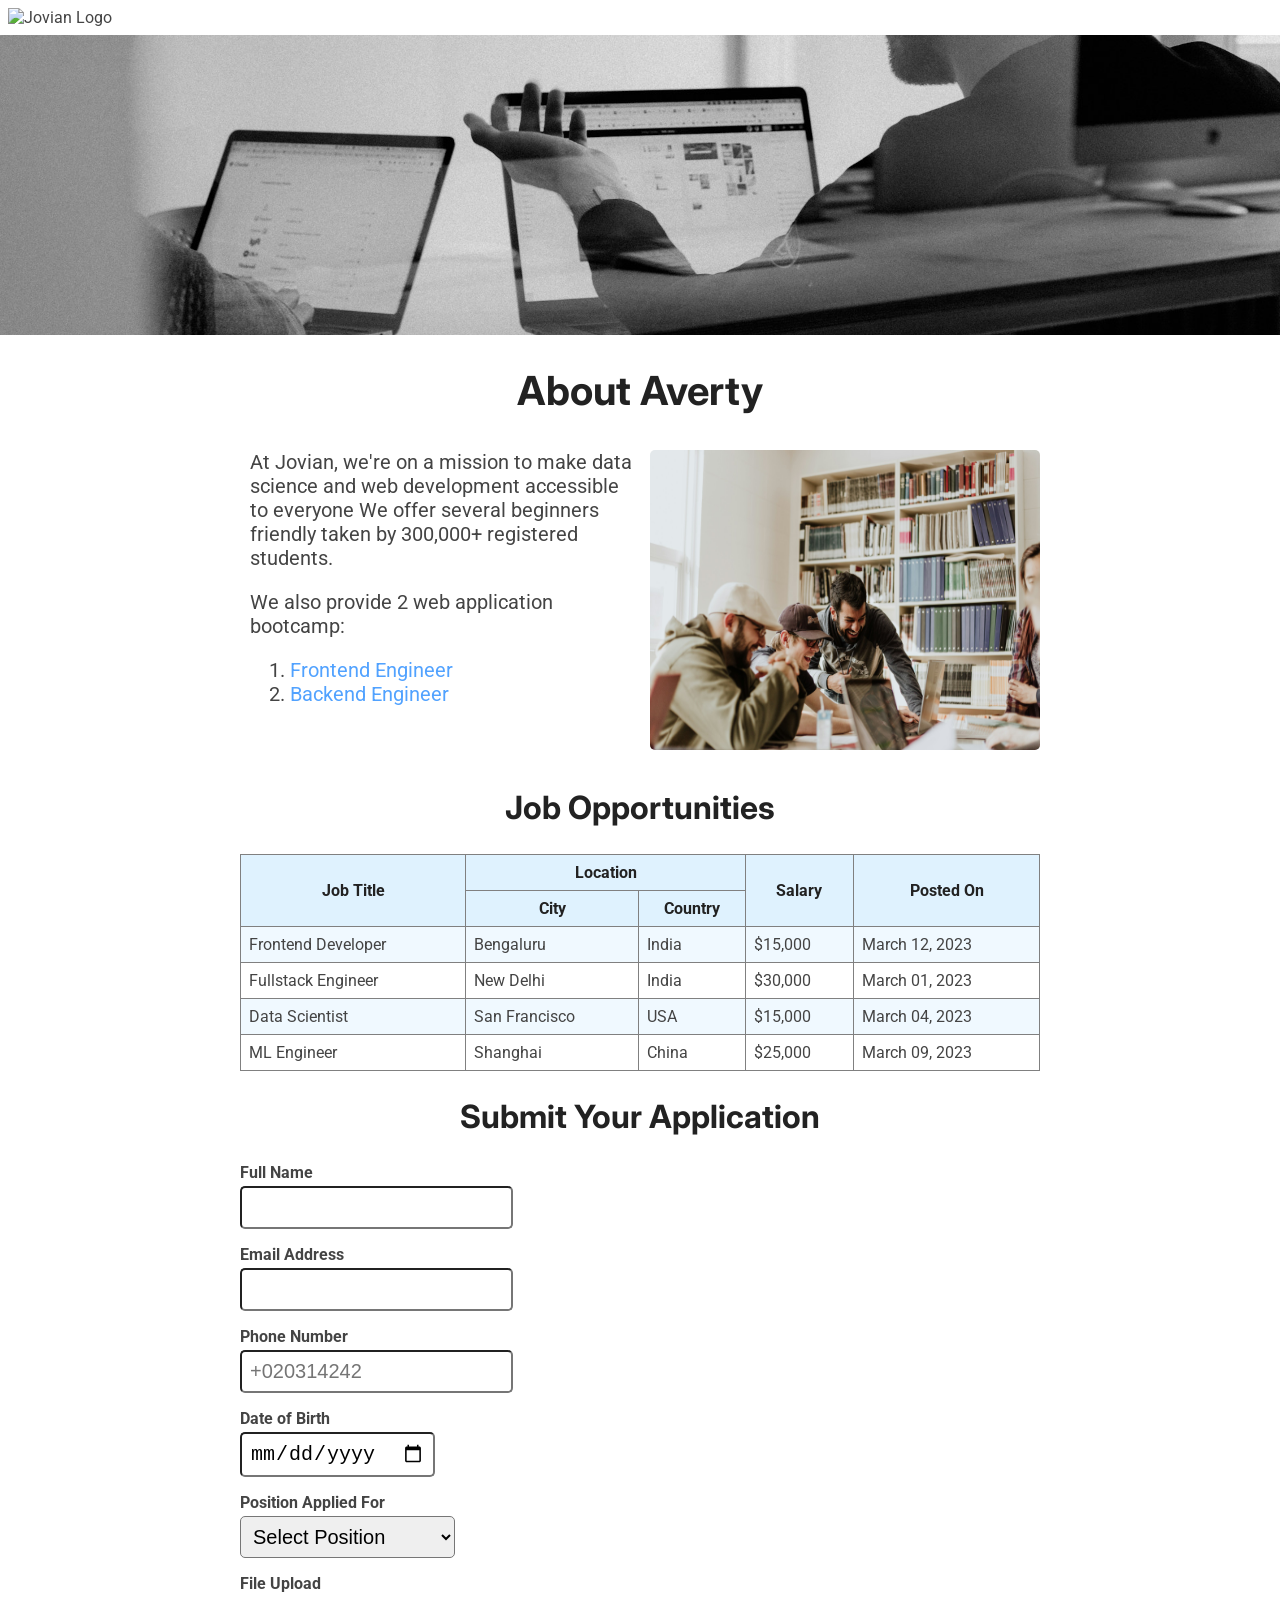
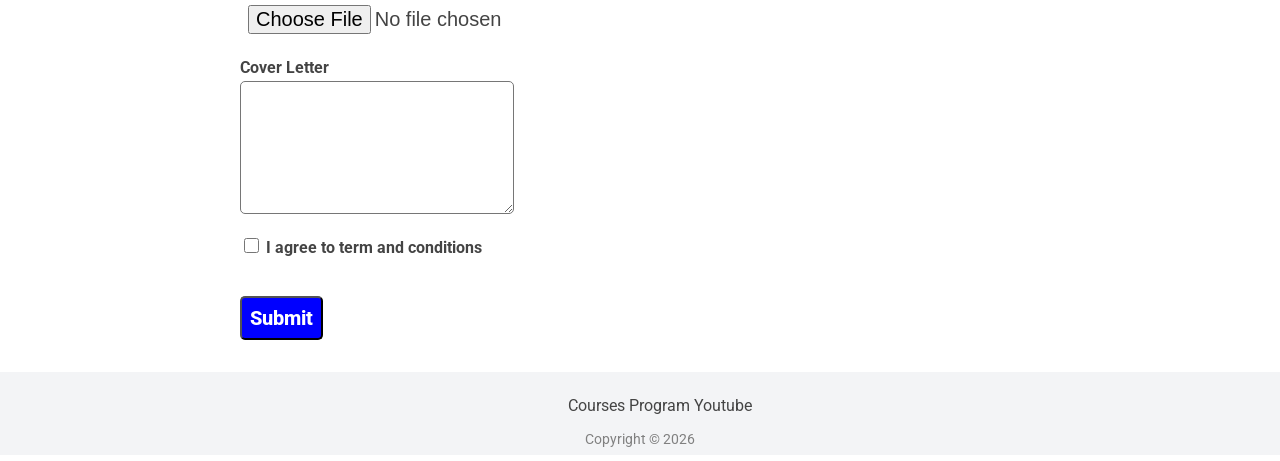
==== src/index.html @ c3089878 "Date-updated" ====
<!DOCTYPE html>
<html>

<head>
    <title>Jovian Careers | Build Sucessfull Career in Tech</title>
    <meta charset="UTF-8">
    <meta name="viewport" content="width=device-width, initial-scale=1.0">
    <meta name="description" content="Learn about job openings at Jovian and submit your application now">
    <meta name="keywords" content="data science, software development, jobs">
    <meta name="author" content="Jovian">
    <meta name="robots" content="index, follow">
    <meta property="og:title" content="Jovian Careers | Build Sucessfull Career in Tech">
    <meta property="og:description" content="Learn about job openings at Jovian and submit your application now">
    <meta property="og:image" content="/jovian_meta.png">
    <meta name="twitter:title" content="Jovian Careers | Build Sucessfull Career in Tech">
    <meta name="twitter:description" content="Learn about job openings at Jovian and submit your application now">
    <meta name="twitter:image" content="/jovian_meta.png">
    <link rel="icon" href="/jovian_favicon.png" type="image/x-icon">
    <link rel="preconnect" href="https://fonts.googleapis.com">
    <link rel="preconnect" href="https://fonts.gstatic.com" crossorigin>
    <link
        href="https://fonts.googleapis.com/css2?family=Inter:ital,opsz,wght@0,14..32,100..900;1,14..32,100..900&family=Roboto:ital,wght@0,100..900;1,100..900&display=swap"
        rel="stylesheet">
    <link rel="stylesheet" href="styles.css">

</head>

<body>
    <div id="navbar">
        <img src="https://i.imgur.com/m1wXjqw.png" alt="Jovian Logo" height="30">
    </div>
    <img id="banner" src="career.jpg" alt="Banner" height="300">
    <h1> About Averty</h1>

    <div id="about">
        <div id="description">
            <p style="margin-top: 0;">At Jovian, we're on a mission to make data science and web development accessible
                to everyone We offer several beginners friendly taken by 300,000+ registered students.</p>
            <p>We also provide 2 web application bootcamp:
            <ol>
                <li>
                    <a href="https://jovian.com/learn/web-development-with-html-and-css" target="_blank">
                        Frontend Engineer
                    </a>
                </li>
                <li>
                    <a href="https://jovian.com/learn/data-analysis-with-python-zero-to-pandas" target="_blank">
                        Backend Engineer
                    </a>
                </li>
            </ol>
            </p>
        </div>
        <div id="team">
            <img id="team-image" src="team.jpg" alt="Team" height="300" width="100%">
        </div>
    </div>

    <h2>Job Opportunities</h2>
    <div id="jobs">
        <table id="jobs-table">
            <tr class="jobs-header-row">
                <th rowspan="2">Job Title</th>
                <th colspan="2">Location</th>
                <th rowspan="2"> Salary</th>
                <th rowspan="2"> Posted On</th>
            </tr>
            <tr class="jobs-header-row">
                <th>City</th>
                <th>Country</th>
            </tr>
            <tr class="jobs-body-row">
                <td>Frontend Developer</td>
                <td>Bengaluru</td>
                <td>India</td>
                <td> $15,000</td>
                <td>March 12, 2023</td>
            </tr>
            <tr class="jobs-body-row">
                <td>Fullstack Engineer</td>
                <td>New Delhi</td>
                <td>India</td>
                <td> $30,000</td>
                <td>March 01, 2023</td>
            </tr>
            <tr class="jobs-body-row">
                <td>Data Scientist</td>
                <td>San Francisco</td>
                <td>USA</td>
                <td> $15,000</td>
                <td>March 04, 2023</td>
            </tr>
            <tr class="jobs-body-row">
                <td>ML Engineer</td>
                <td>Shanghai</td>
                <td>China</td>
                <td> $25,000</td>
                <td>March 09, 2023</td>
            </tr>
        </table>
    </div>

    <h2>Submit Your Application</h2>
    <div id="form">
         <form id="form-submission" 
            action="https://formbold.com/s/oPq7V" 
            method="POST" 
             enctype="multipart/form-data">
            <div class="label">
                <label for="name">Full Name</label><br>                
                <input type="text" name="Full Name" id="name" required>
            </div>
            <div class="label">
                <label for="email">Email Address</label><br>
                <input type="email" id="email" name="Email Address" required>
            </div>      
            <div class="label">
                <label for="phonenum">Phone Number</label><br>
                <input type="tel"  id="phonenum" name="Phone Number" required placeholder="+020314242">
            </div>
            <div class="label">
                <label for="dob">Date of Birth</label><br></rb>
                <input type="date" id="dob" name="Date of Birth" required>
            </div>
            <div class="label">
                <label for="Position">Position Applied For</label><br>
                <select id="Position" name="Position Applied" required>
                    <option value="">Select Position</option>
                    <option value="Frontend">Frontend Developer</option>
                    <option value="Fullstack">Fullstack Engineer</option>
                    <option value="Data scientist">Data Scientist</option>
                    <option value="Machine learning">ML Engineer</option>
                </select>
            </div>

            <div class="label">
                <label for="document">File Upload</label><br>
                <input type="file" id="document" name="File Upload" accept=".doc,.pdf,.docx" required>
            </div>

            <div class="label">
                <label for="cover-letter">Cover Letter</label><br>
                <textarea name="Letter"  id="cover-letter" rows="5" required placeholde="Tell me why you interested on that position"></textarea>
            </div>

            <div class="label">
                <label for="terms">
                    <input type="checkbox" id="terms" name="Terms" required>
                    I agree to term and conditions
                </label>
            </div>

            <div class="label">
                <label for="submission"></label><br>
                <input type="submit" id="submission" name="Submit button" required>
            </div>

        </form>
    </div>
   



    <div id="footer">
        <ul id="footer-links">
            <li>Courses</li>
            <li>Program</li>
            <li>Youtube</li>
        </ul>
        <div class="copy-right">Copyright © 2026</div>
    </div>
</body>

</html>
---- src/styles.css ----
html {
    font-size:16px;
}

body {
    margin : 0;
    padding : 0;
    font-family : Roboto, sans-serif;
    font-size : 1rem;
    color: #444444;
}

h1,h2,h3,h4,h5,h6{
    font-family : Inter, sans-serif;
    color : #222222;
}

h1{font-size : 2.5rem;}
h2{font-size: 2rem;}
h3{font-size : 1.75rem;}
h4{font-size: 1.5 rem;}
h5{font-size : 1.25rem;}
h6{font-size : 1rem;}

#navbar{
    padding : 8px;
    margin : 0;
}

#about{
    display : flex;
    max-width: 800px;
    padding : 8px;
    margin : 0 auto;
}

#description{
    width : 50%;
    padding : 0 10px;
    font-size: 1.25rem;
}

#team{
    width : 50%;
}

#team-image{
    border-radius: 5px;
}

h1 {
    text-align : center; 
}

h2{
    text-align : center;
}

#jobs{
    max-width : 800px;
    margin : 0 auto;
    padding : 0 8px;
}

h3{
    margin-bottom : 0;
    margin-top : 0;
}

.Apply{
    float:right;
}

a{
    text-decoration: none;
    color : #51a2ff;
}

a:hover{
    color : #2b7fff;
}

#footer{
    background-color: #f3f4f6;
    margin-top : 32px;
    padding : 8px;
    text-align: center;
}

#footer-links{
    list-style: none;
}

#footer-links li{
    display : inline;
    margin : 0;
}

.copy-right{
    color: gray;
    font-size : 0.875rem;
}
#banner{
    width : 100%;
    object-fit: cover;
}

#jobs-table{
    width:100%;
    border : 1px solid gray;
    border-collapse : collapse;
}

.jobs-header-row th{
    border:1px solid gray;
    background-color: #dff2fe;
    padding : 8px;
    text-align : center;
    color : #222222;
}

.jobs-body-row td{
    border : 1px solid gray;
    padding : 8px;
}

#jobs-table tr:nth-child(odd){
    background-color: #f0f9ff;
}

#form{
    max-width: 800px;
    padding : 0 px;
    margin : 0 auto;
}

#form-submission{
    width : 100%;
}

#form-submission label{
    font-weight : bold;
}

#form-submission input, select, textarea{
    margin-top : 4px;
    font-size: 1.25rem;
    padding: 8px;
    border-radius: 5px;
    border-color: 1px solid gray;
}

.label{
    margin-top : 16px;
}

.label input[type="checkbox"]{
    height : 15px;
    width : 15px;

}

.label input[type="submit"]{
    font-family : Roboto, sans-serif;
    background-color : blue;
    color: white;
    font-weight : 800;
    cursor : pointer;
    
}
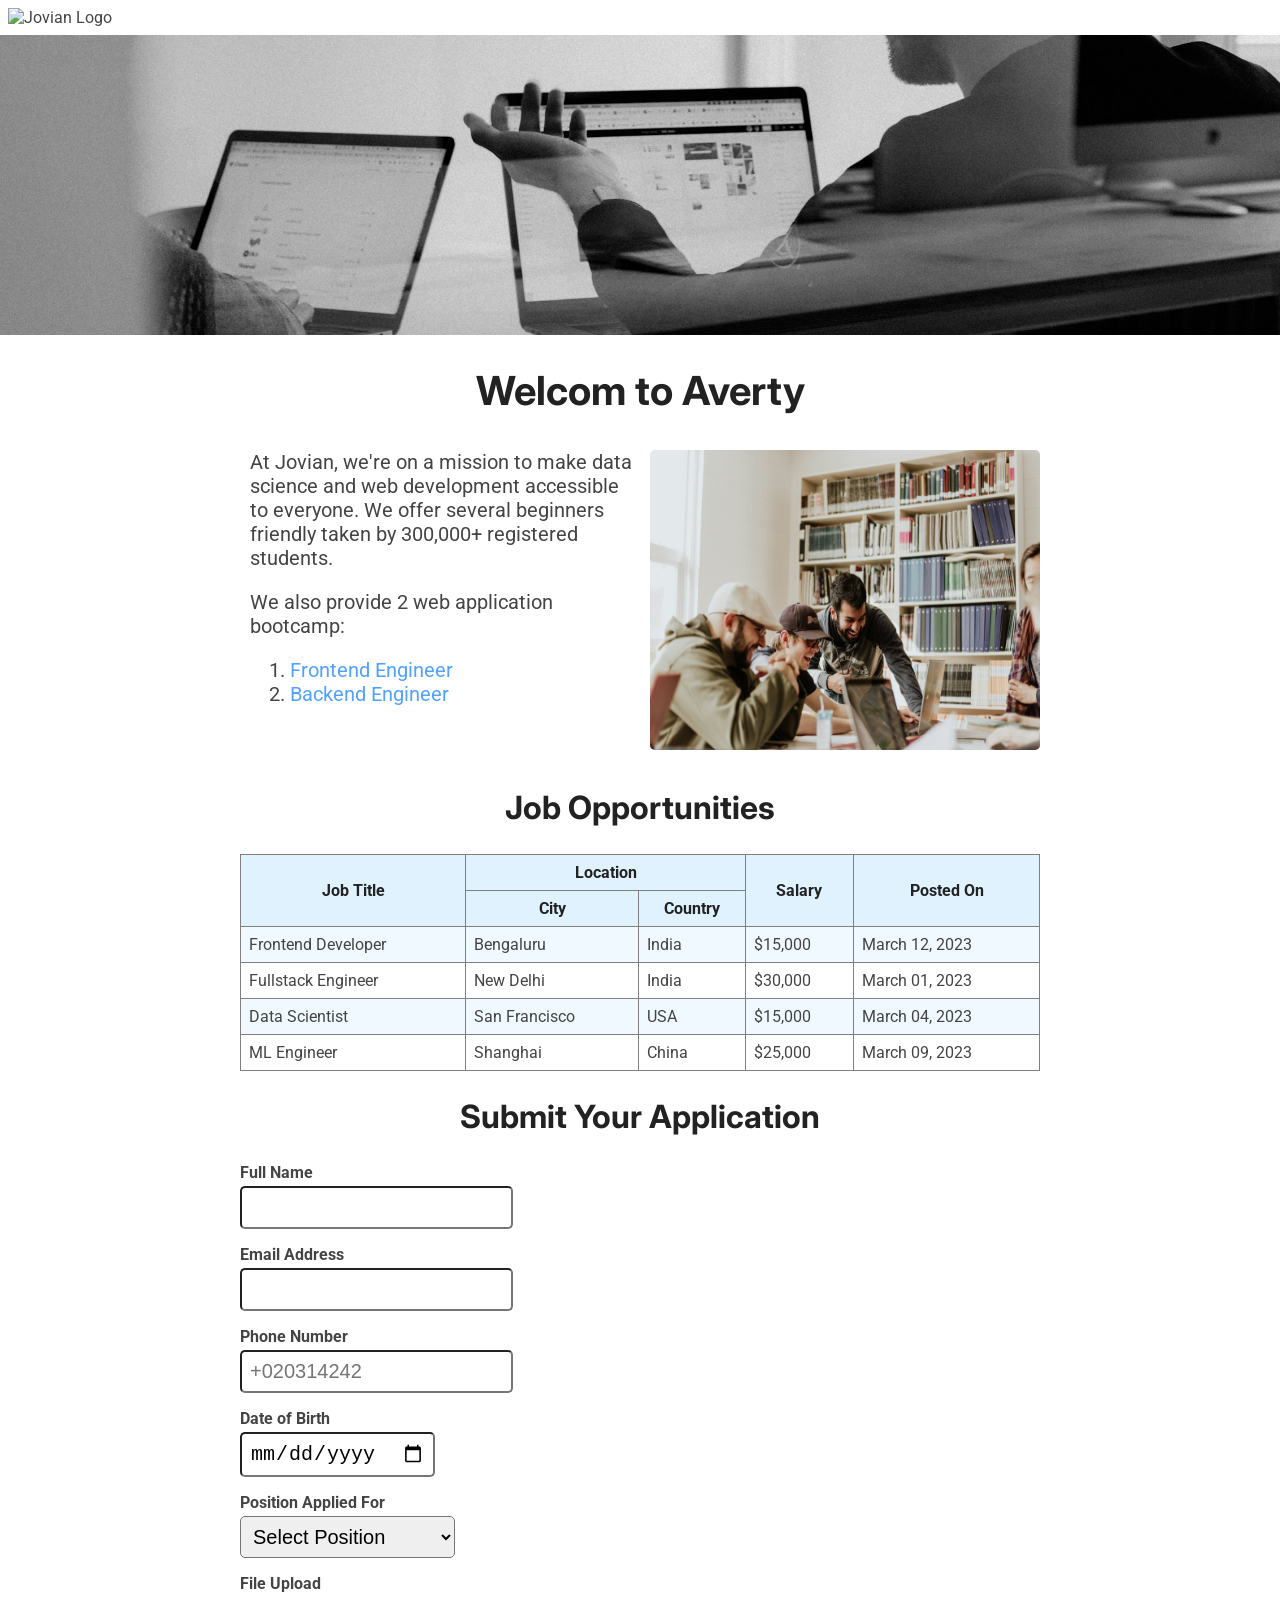
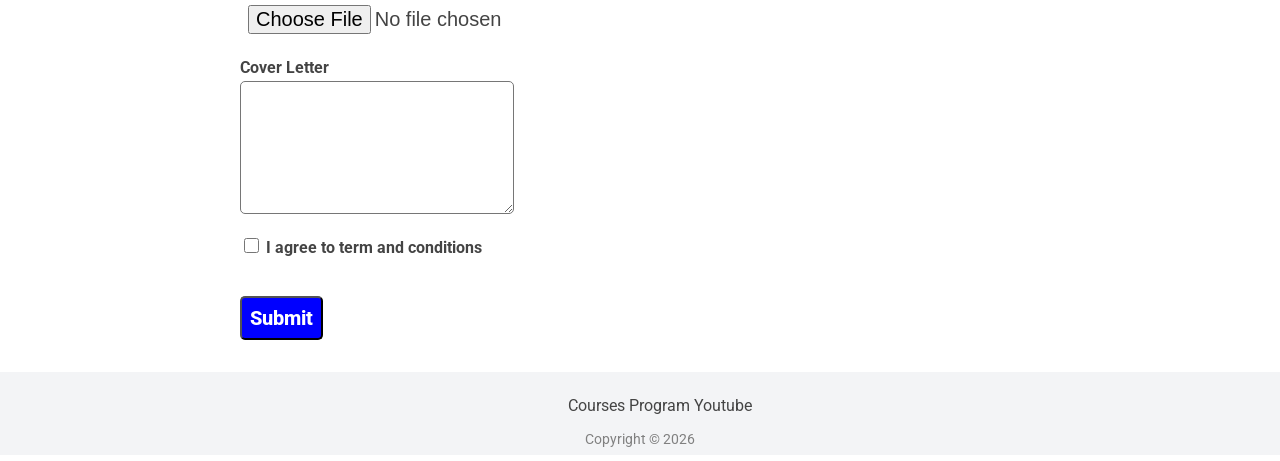
==== commit 199ce8c4: "Merge branch 'main' into add-meta-tags" ====
--- a/src/index.html
+++ b/src/index.html
@@ -30,12 +30,12 @@
         <img src="https://i.imgur.com/m1wXjqw.png" alt="Jovian Logo" height="30">
     </div>
     <img id="banner" src="career.jpg" alt="Banner" height="300">
-    <h1> About Averty</h1>
+    <h1>Welcom to Averty</h1>
 
     <div id="about">
         <div id="description">
             <p style="margin-top: 0;">At Jovian, we're on a mission to make data science and web development accessible
-                to everyone We offer several beginners friendly taken by 300,000+ registered students.</p>
+                to everyone. We offer several beginners friendly taken by 300,000+ registered students.</p>
             <p>We also provide 2 web application bootcamp:
             <ol>
                 <li>
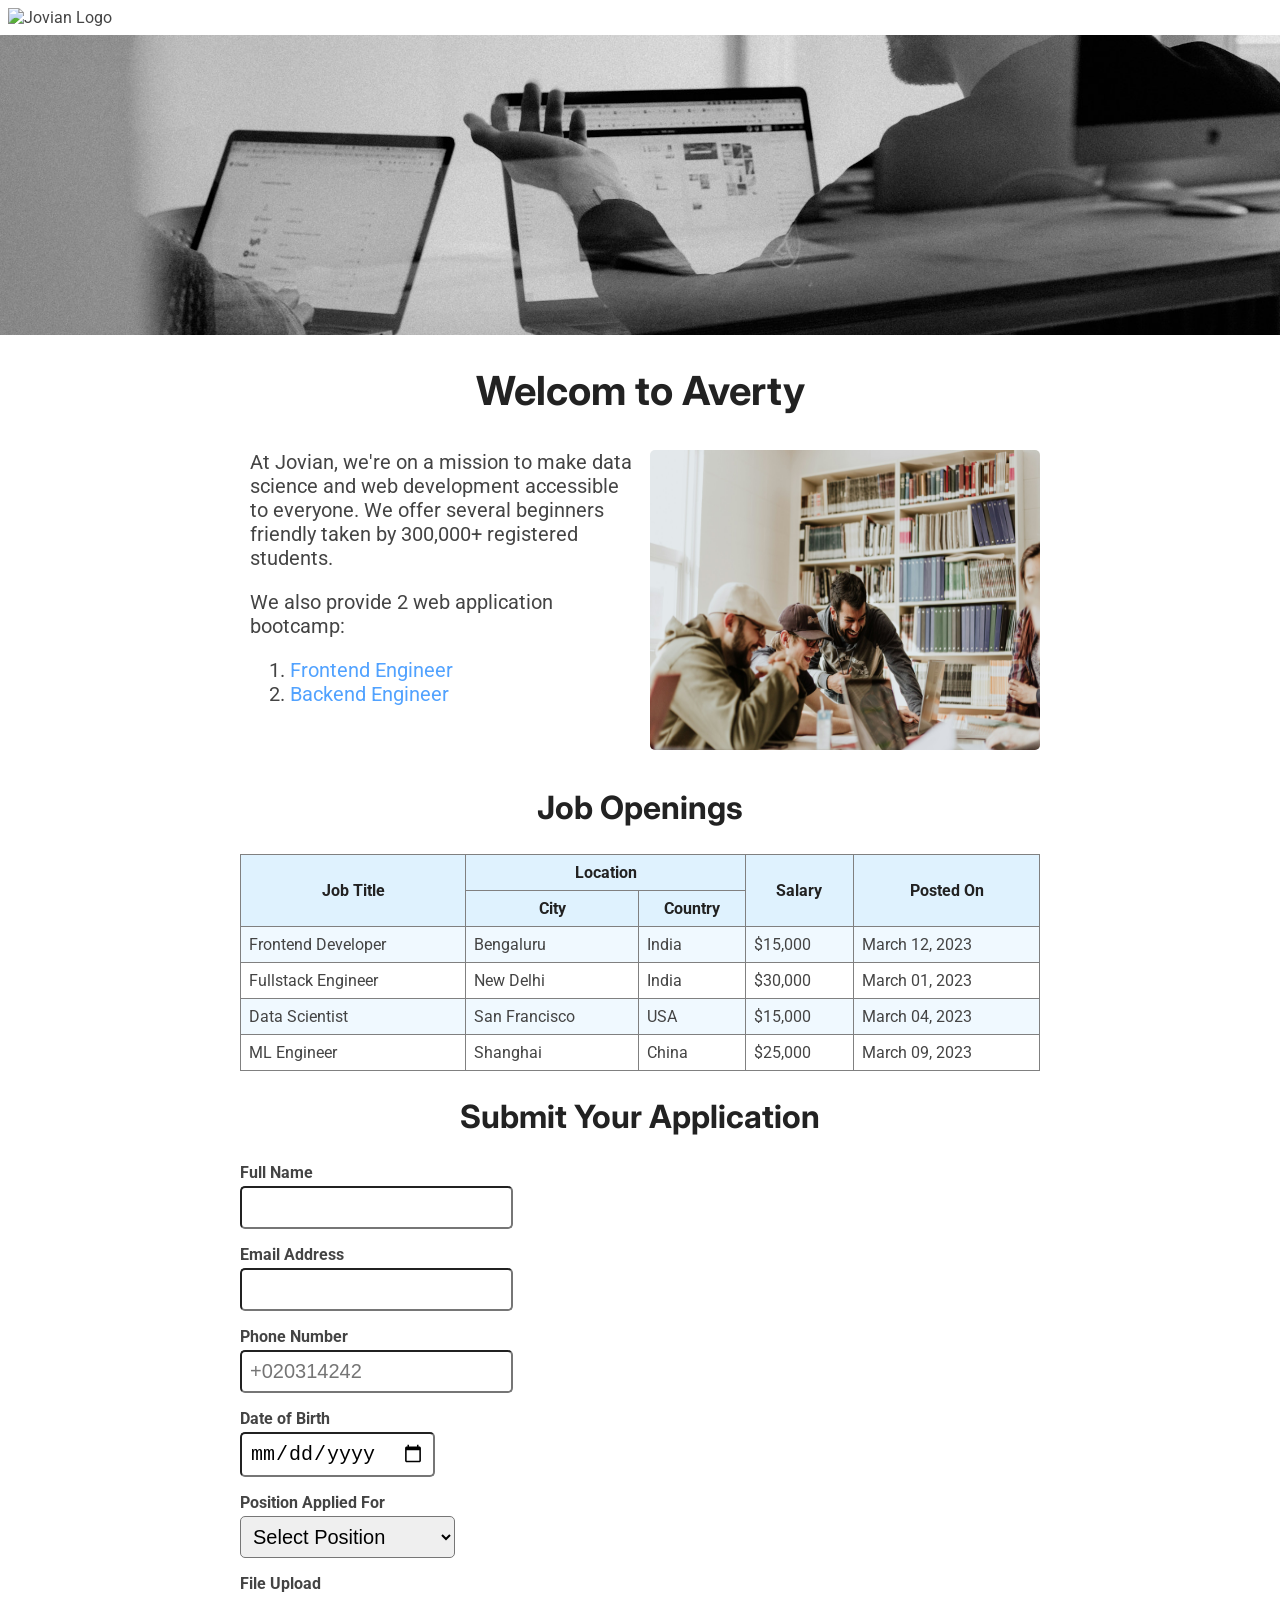
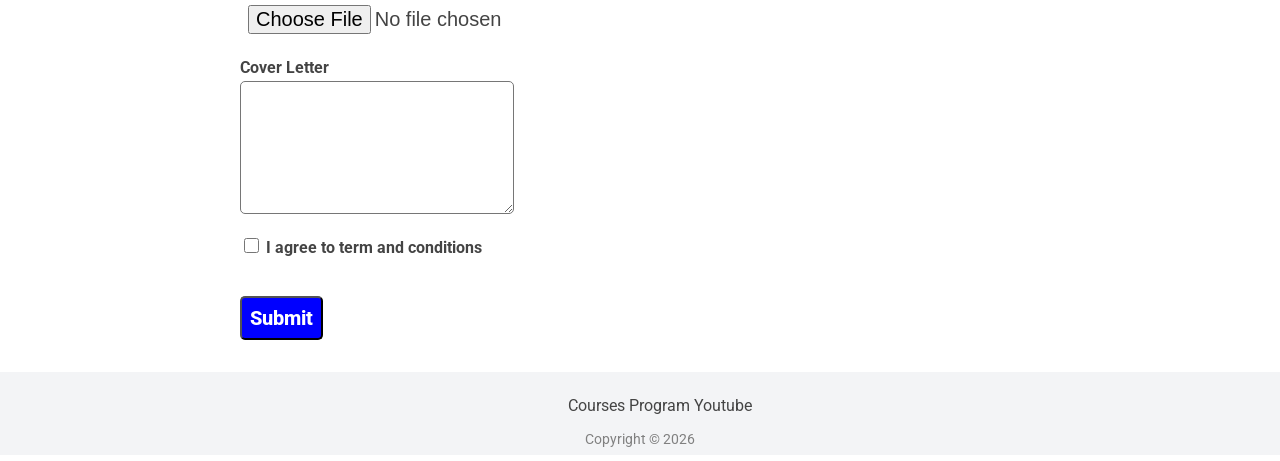
==== commit 7ce4a231: "Change title and h2" ====
--- a/src/index.html
+++ b/src/index.html
@@ -2,7 +2,7 @@
 <html>
 
 <head>
-    <title>Jovian Careers | Build Sucessfull Career in Tech</title>
+    <title>Jovian Careers</title>
     <meta charset="UTF-8">
     <meta name="viewport" content="width=device-width, initial-scale=1.0">
     <meta name="description" content="Learn about job openings at Jovian and submit your application now">
@@ -56,7 +56,7 @@
         </div>
     </div>
 
-    <h2>Job Opportunities</h2>
+    <h2>Job Openings</h2>
     <div id="jobs">
         <table id="jobs-table">
             <tr class="jobs-header-row">
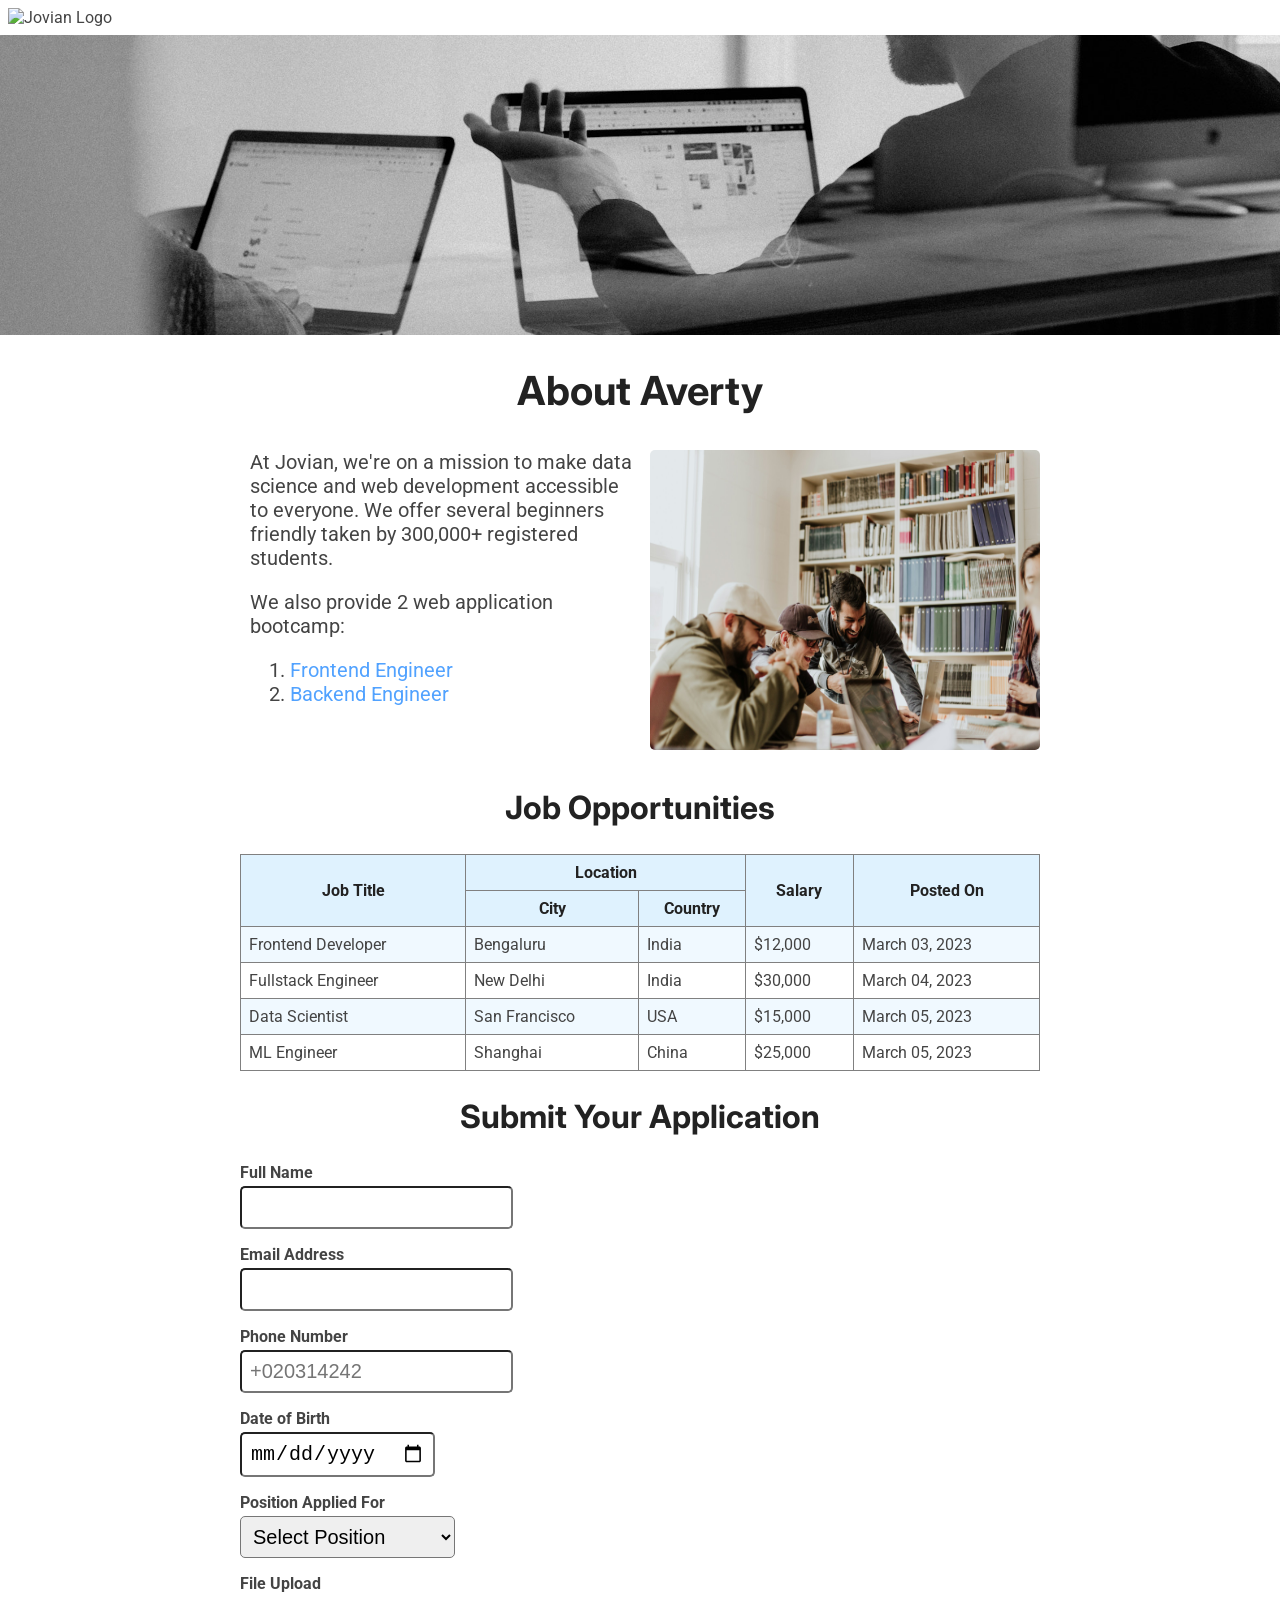
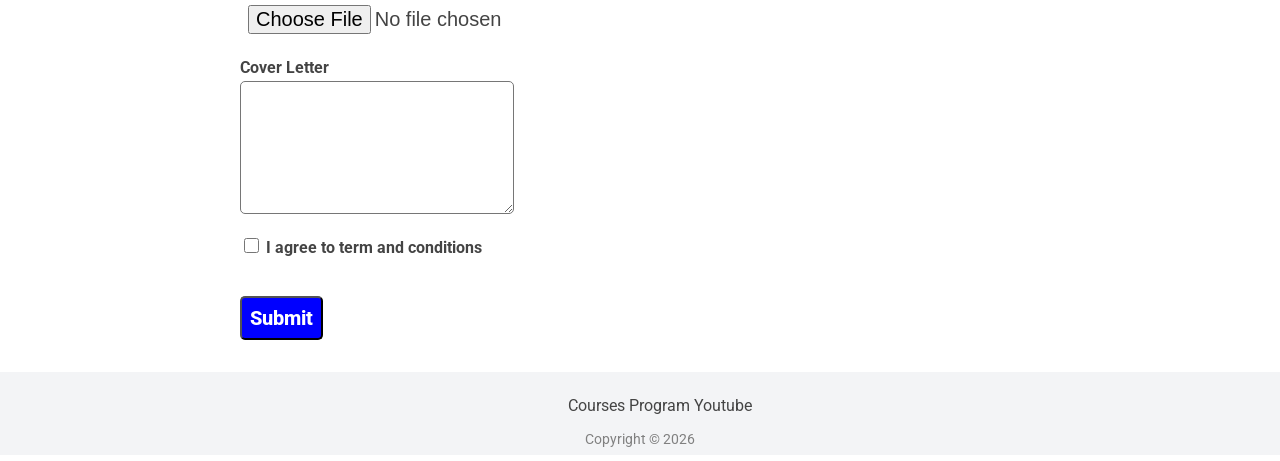
==== commit b44b7dff: "change title and h1" ====
--- a/src/index.html
+++ b/src/index.html
@@ -2,7 +2,7 @@
 <html>
 
 <head>
-    <title>Jovian Careers</title>
+    <title>Build Sucessfull Career in Tech</title>
     <meta charset="UTF-8">
     <meta name="viewport" content="width=device-width, initial-scale=1.0">
     <meta name="description" content="Learn about job openings at Jovian and submit your application now">
@@ -30,7 +30,7 @@
         <img src="https://i.imgur.com/m1wXjqw.png" alt="Jovian Logo" height="30">
     </div>
     <img id="banner" src="career.jpg" alt="Banner" height="300">
-    <h1>Welcom to Averty</h1>
+    <h1>About Averty</h1>
 
     <div id="about">
         <div id="description">
@@ -56,7 +56,7 @@
         </div>
     </div>
 
-    <h2>Job Openings</h2>
+    <h2>Job Opportunities</h2>
     <div id="jobs">
         <table id="jobs-table">
             <tr class="jobs-header-row">
@@ -73,29 +73,29 @@
                 <td>Frontend Developer</td>
                 <td>Bengaluru</td>
                 <td>India</td>
-                <td> $15,000</td>
-                <td>March 12, 2023</td>
+                <td> $12,000</td>
+                <td>March 03, 2023</td>
             </tr>
             <tr class="jobs-body-row">
                 <td>Fullstack Engineer</td>
                 <td>New Delhi</td>
                 <td>India</td>
                 <td> $30,000</td>
-                <td>March 01, 2023</td>
+                <td>March 04, 2023</td>
             </tr>
             <tr class="jobs-body-row">
                 <td>Data Scientist</td>
                 <td>San Francisco</td>
                 <td>USA</td>
                 <td> $15,000</td>
-                <td>March 04, 2023</td>
+                <td>March 05, 2023</td>
             </tr>
             <tr class="jobs-body-row">
                 <td>ML Engineer</td>
                 <td>Shanghai</td>
                 <td>China</td>
                 <td> $25,000</td>
-                <td>March 09, 2023</td>
+                <td>March 05, 2023</td>
             </tr>
         </table>
     </div>
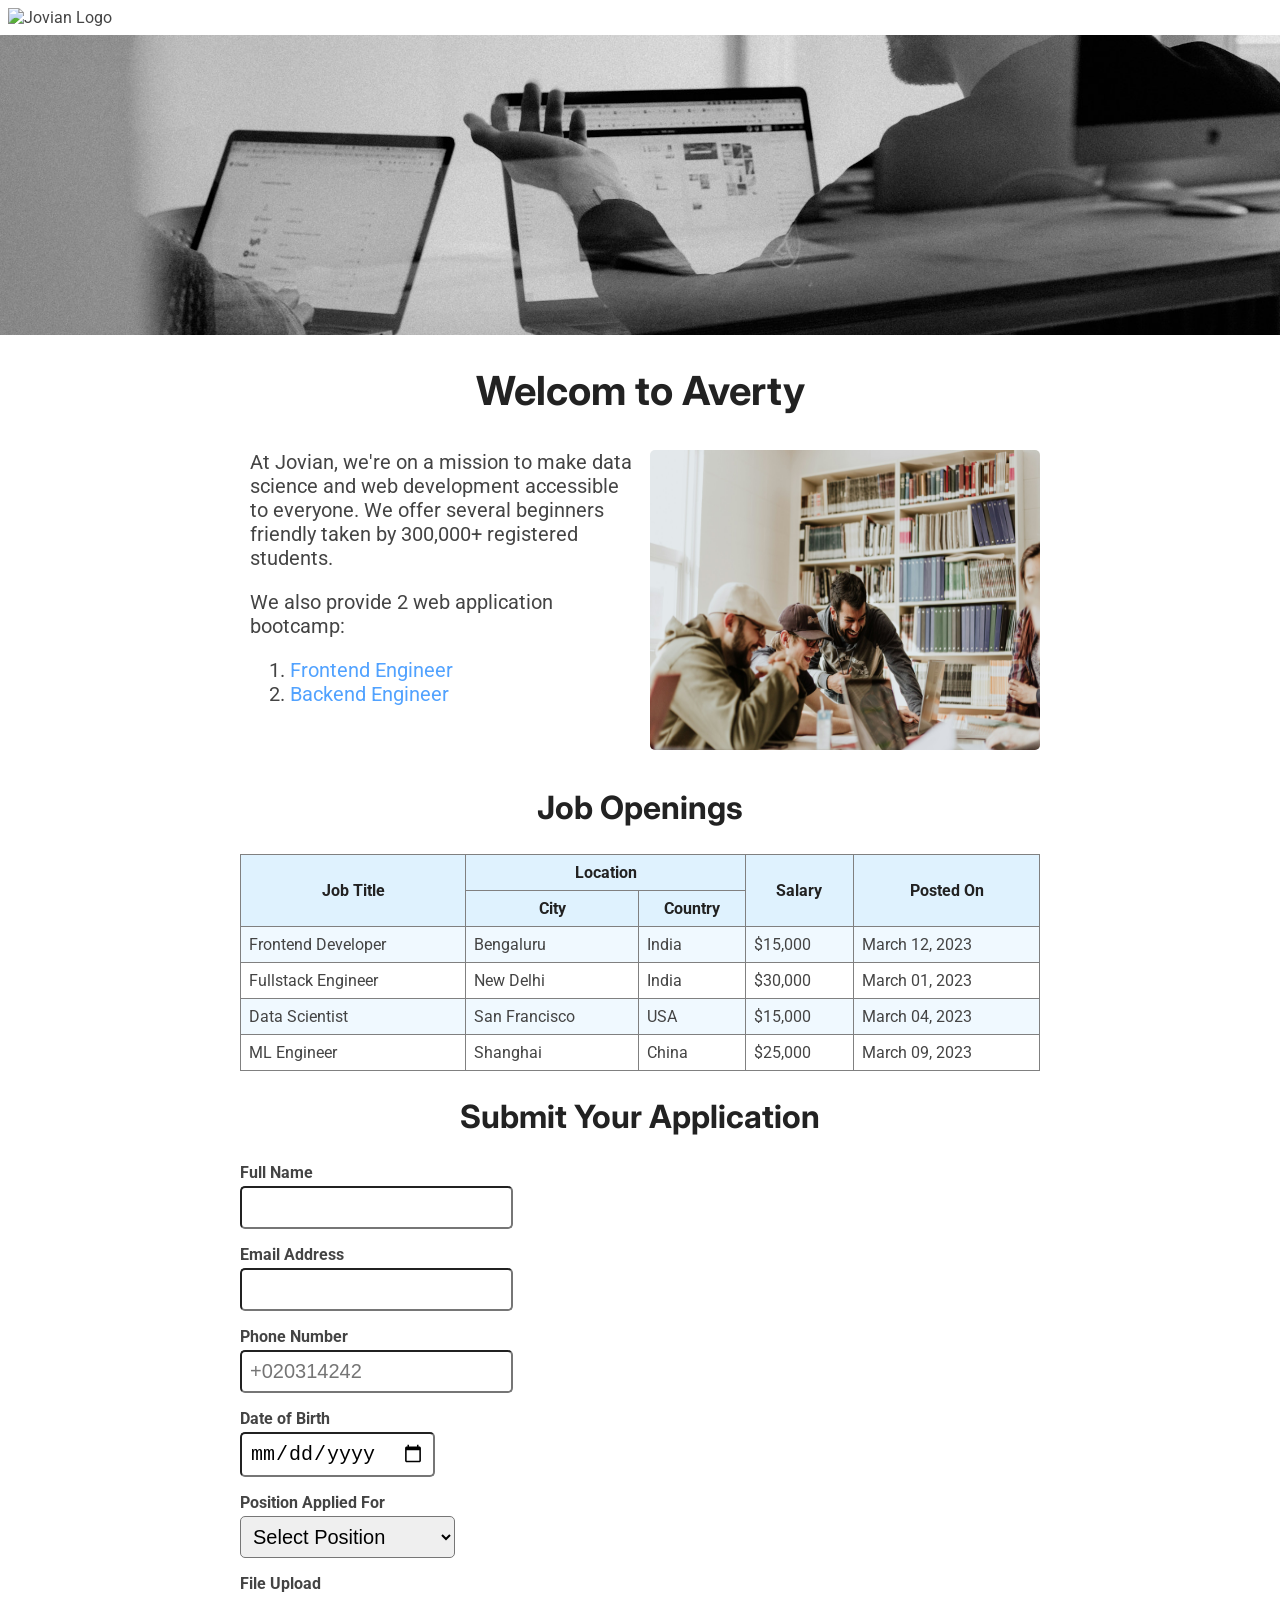
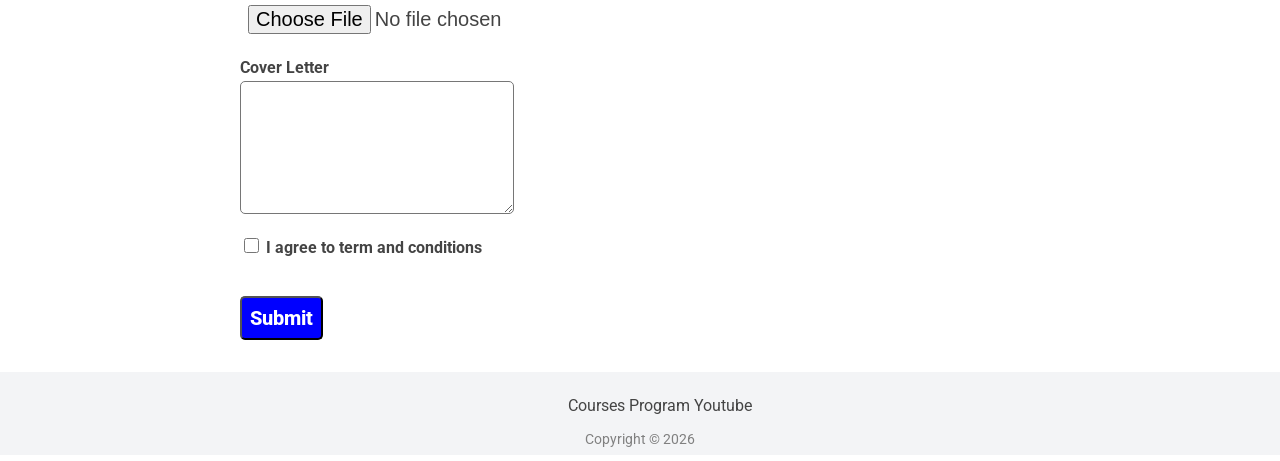
==== commit 16417177: "Merge pull request #4 from cirdw/add-meta-tags Change title and h2" ====
--- a/src/index.html
+++ b/src/index.html
@@ -2,7 +2,7 @@
 <html>
 
 <head>
-    <title>Build Sucessfull Career in Tech</title>
+    <title>Jovian Careers</title>
     <meta charset="UTF-8">
     <meta name="viewport" content="width=device-width, initial-scale=1.0">
     <meta name="description" content="Learn about job openings at Jovian and submit your application now">
@@ -30,7 +30,7 @@
         <img src="https://i.imgur.com/m1wXjqw.png" alt="Jovian Logo" height="30">
     </div>
     <img id="banner" src="career.jpg" alt="Banner" height="300">
-    <h1>About Averty</h1>
+    <h1>Welcom to Averty</h1>
 
     <div id="about">
         <div id="description">
@@ -56,7 +56,7 @@
         </div>
     </div>
 
-    <h2>Job Opportunities</h2>
+    <h2>Job Openings</h2>
     <div id="jobs">
         <table id="jobs-table">
             <tr class="jobs-header-row">
@@ -73,29 +73,29 @@
                 <td>Frontend Developer</td>
                 <td>Bengaluru</td>
                 <td>India</td>
-                <td> $12,000</td>
-                <td>March 03, 2023</td>
+                <td> $15,000</td>
+                <td>March 12, 2023</td>
             </tr>
             <tr class="jobs-body-row">
                 <td>Fullstack Engineer</td>
                 <td>New Delhi</td>
                 <td>India</td>
                 <td> $30,000</td>
-                <td>March 04, 2023</td>
+                <td>March 01, 2023</td>
             </tr>
             <tr class="jobs-body-row">
                 <td>Data Scientist</td>
                 <td>San Francisco</td>
                 <td>USA</td>
                 <td> $15,000</td>
-                <td>March 05, 2023</td>
+                <td>March 04, 2023</td>
             </tr>
             <tr class="jobs-body-row">
                 <td>ML Engineer</td>
                 <td>Shanghai</td>
                 <td>China</td>
                 <td> $25,000</td>
-                <td>March 05, 2023</td>
+                <td>March 09, 2023</td>
             </tr>
         </table>
     </div>
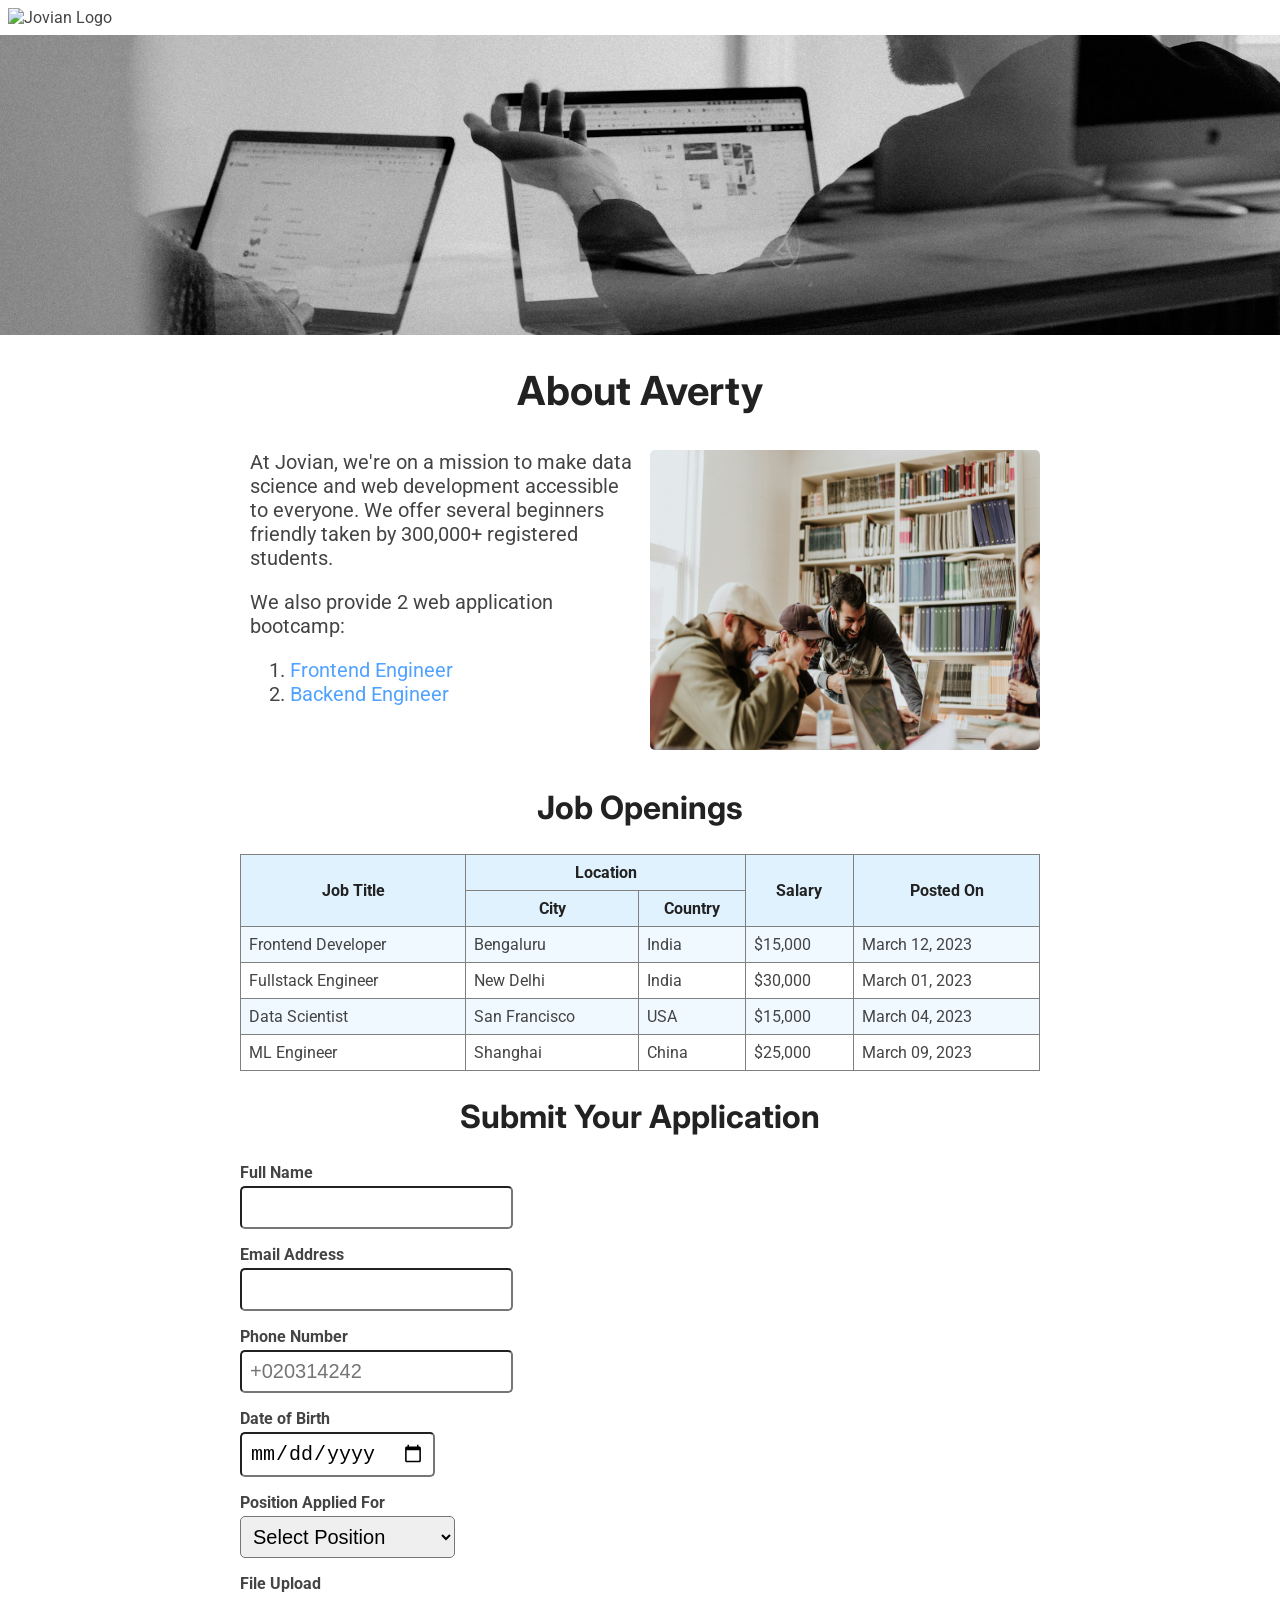
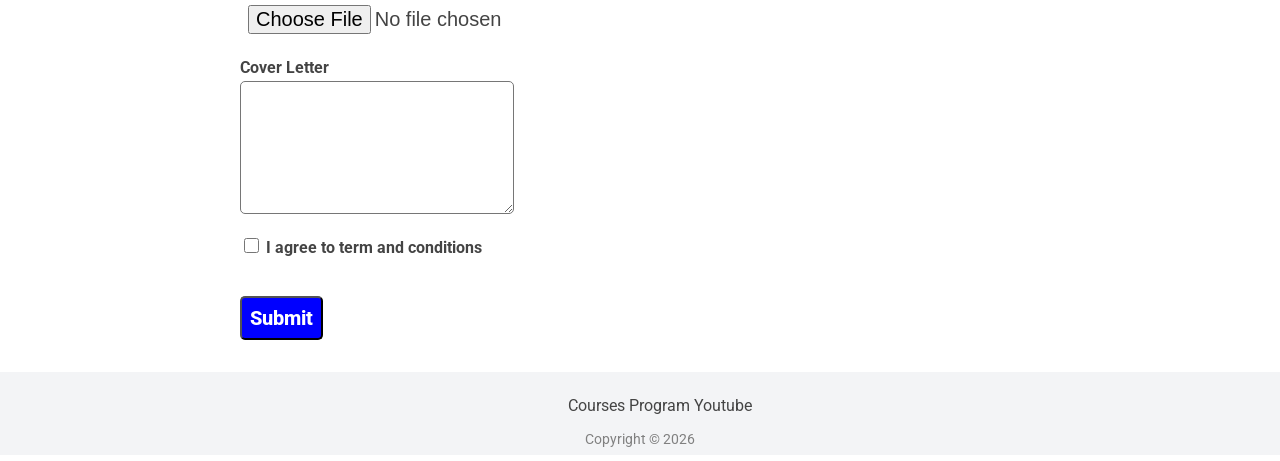
==== commit cb2b43b4: "Merge branch 'main' into cird-v/description-update" ====
--- a/src/index.html
+++ b/src/index.html
@@ -2,7 +2,7 @@
 <html>
 
 <head>
-    <title>Jovian Careers</title>
+    <title>Build Sucessfull Career in Tech</title>
     <meta charset="UTF-8">
     <meta name="viewport" content="width=device-width, initial-scale=1.0">
     <meta name="description" content="Learn about job openings at Jovian and submit your application now">
@@ -30,7 +30,7 @@
         <img src="https://i.imgur.com/m1wXjqw.png" alt="Jovian Logo" height="30">
     </div>
     <img id="banner" src="career.jpg" alt="Banner" height="300">
-    <h1>Welcom to Averty</h1>
+    <h1>About Averty</h1>
 
     <div id="about">
         <div id="description">
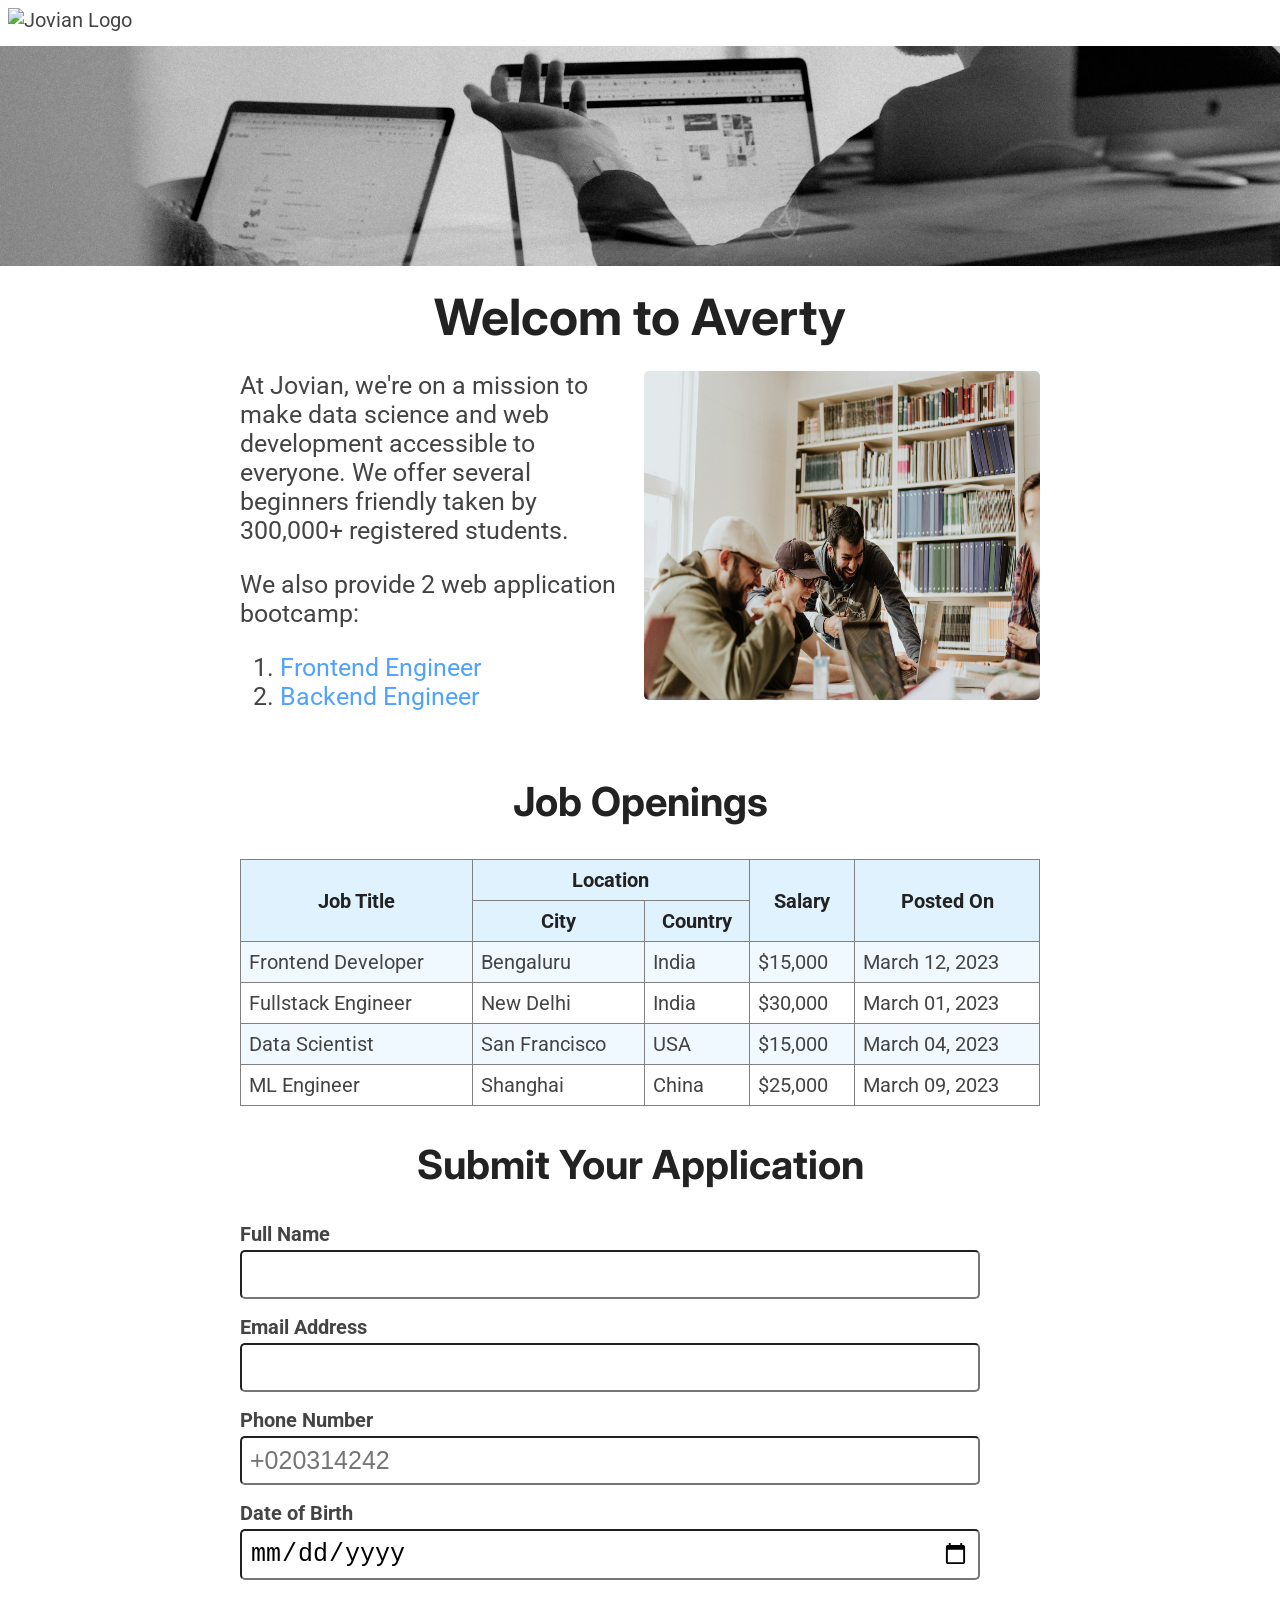
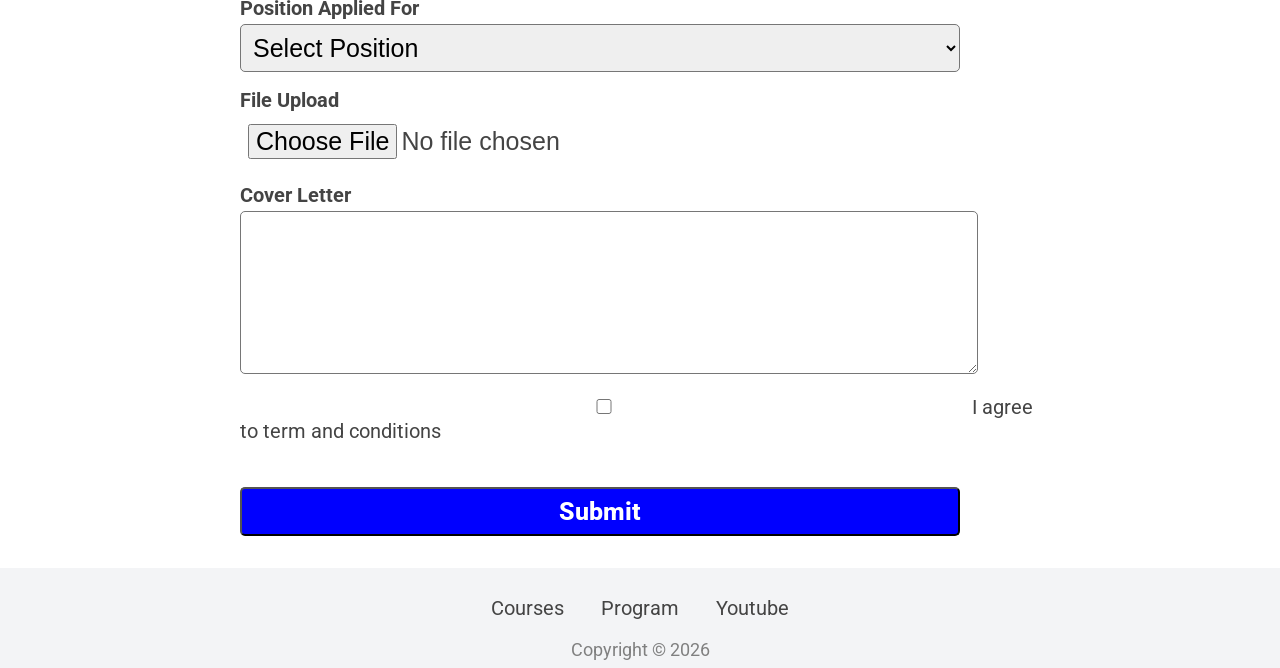
==== commit fbe4917f: "responsive design" ====
--- a/src/index.html
+++ b/src/index.html
@@ -2,7 +2,7 @@
 <html>
 
 <head>
-    <title>Build Sucessfull Career in Tech</title>
+    <title>Jovian Careers</title>
     <meta charset="UTF-8">
     <meta name="viewport" content="width=device-width, initial-scale=1.0">
     <meta name="description" content="Learn about job openings at Jovian and submit your application now">
@@ -27,10 +27,11 @@
 
 <body>
     <div id="navbar">
-        <img src="https://i.imgur.com/m1wXjqw.png" alt="Jovian Logo" height="30">
-    </div>
-    <img id="banner" src="career.jpg" alt="Banner" height="300">
-    <h1>About Averty</h1>
+        <img id = "jovian-icon"src="jovian_favicon.png" alt="Jovian Logo" height="30">  
+        <img id = "jovian-icon-withtext" src="https://i.imgur.com/m1wXjqw.png" alt="Jovian Logo" height="30">
+    </div>
+    <img id="banner" src="career.jpg" alt="Banner">
+    <h1>Welcom to Averty</h1>
 
     <div id="about">
         <div id="description">
@@ -52,12 +53,42 @@
             </p>
         </div>
         <div id="team">
-            <img id="team-image" src="team.jpg" alt="Team" height="300" width="100%">
+            <img id="team-image" src="team.jpg" alt="Team" width="100%">
         </div>
     </div>
 
     <h2>Job Openings</h2>
     <div id="jobs">
+        <div id= "job-list">
+            <div class = "job">
+                <div class = "job-title">Frontend Developer</div>
+                <div class = "job-description">Bengaluru</div>
+                <div class = "job-description">India</div>
+                <div class = "job-description">$15,000</div>
+                <div class = "job-description">23 March 2025</div>
+            </div>
+            <div class = "job">
+                <div class = "job-title">Fullstack Engineer</div>
+                <div class = "job-description">New Delhi</div>
+                <div class = "job-description">India</div>
+                <div class = "job-description">$30,000</div>
+                <div class = "job-description">01 March 2023</div>
+            </div>
+            <div class = "job">
+                <div class = "job-title">Data Scientist</div>
+                <div class = "job-description">San Francisco</div>
+                <div class = "job-description">USA</div>
+                <div class = "job-description">$15,000</div>
+                <div class = "job-description">08 March 2025</div>
+            </div>
+            <div class = "job">
+                <div class = "job-title">ML Engineer</div>
+                <div class = "job-description">Shanghai</div>
+                <div class = "job-description">China</div>
+                <div class = "job-description">$25,000</div>
+                <div class = "job-description">10 March 2025</div>
+            </div>
+        </div>
         <table id="jobs-table">
             <tr class="jobs-header-row">
                 <th rowspan="2">Job Title</th>
@@ -145,7 +176,7 @@
 
             <div class="label">
                 <label for="terms">
-                    <input type="checkbox" id="terms" name="Terms" required>
+                    <input type="checkbox" id="terms" name="Terms" required></label>
                     I agree to term and conditions
                 </label>
             </div>
--- a/src/styles.css
+++ b/src/styles.css
@@ -1,5 +1,6 @@
+/* Base Style - Mobile First Design as Default */
 html {
-    font-size:16px;
+    font-size:14px;
 }
 
 body {
@@ -22,34 +23,56 @@
 h5{font-size : 1.25rem;}
 h6{font-size : 1rem;}
 
+a{
+    text-decoration: none;
+    color : #51a2ff;
+}
+
+a.hover{
+    cursor : pointer;
+    color : #2b7fff;
+}
+
 #navbar{
     padding : 8px;
     margin : 0;
+
+}
+
+#jovian-icon{
+    display : block;
+}
+    
+#jovian-icon-withtext{
+    display : none;
+}
+
+#banner{
+    width : 100%;
+    object-fit: cover;
+    height : 160px;
+}
+
+h1 {
+    text-align : center; 
+    margin : 8px 0;
 }
 
 #about{
     display : flex;
-    max-width: 800px;
+    flex-direction : column;
+    max-width: 500px;
     padding : 8px;
     margin : 0 auto;
 }
 
+
 #description{
-    width : 50%;
-    padding : 0 10px;
     font-size: 1.25rem;
-}
-
-#team{
-    width : 50%;
 }
 
 #team-image{
     border-radius: 5px;
-}
-
-h1 {
-    text-align : center; 
 }
 
 h2{
@@ -62,75 +85,34 @@
     padding : 0 8px;
 }
 
-h3{
-    margin-bottom : 0;
-    margin-top : 0;
-}
-
-.Apply{
-    float:right;
-}
-
-a{
-    text-decoration: none;
-    color : #51a2ff;
-}
-
-a:hover{
-    color : #2b7fff;
-}
-
-#footer{
-    background-color: #f3f4f6;
-    margin-top : 32px;
-    padding : 8px;
-    text-align: center;
-}
-
-#footer-links{
-    list-style: none;
-}
-
-#footer-links li{
-    display : inline;
-    margin : 0;
-}
-
-.copy-right{
-    color: gray;
-    font-size : 0.875rem;
-}
-#banner{
-    width : 100%;
-    object-fit: cover;
+#jobs-list{
+    display : block;
 }
 
 #jobs-table{
-    width:100%;
-    border : 1px solid gray;
-    border-collapse : collapse;
-}
-
-.jobs-header-row th{
-    border:1px solid gray;
-    background-color: #dff2fe;
-    padding : 8px;
-    text-align : center;
-    color : #222222;
-}
-
-.jobs-body-row td{
-    border : 1px solid gray;
-    padding : 8px;
-}
-
-#jobs-table tr:nth-child(odd){
-    background-color: #f0f9ff;
+    display : none;
+}
+
+.job{
+    border : 1px solid #dddddd;
+    margin : 4px;
+    padding : 8px;
+}
+
+.job-title{
+    font-size : 1.25rem;
+    font-weight : 500;
+    color : black;
+}
+
+.job-description{
+    margin-top : 4px;
+    color : #777777;
 }
 
 #form{
-    max-width: 800px;
-    padding : 0 px;
+    max-width: 500px;
+    padding : 0 8px;
     margin : 0 auto;
 }
 
@@ -148,7 +130,9 @@
     padding: 8px;
     border-radius: 5px;
     border-color: 1px solid gray;
-}
+    width : 90%
+}
+
 
 .label{
     margin-top : 16px;
@@ -167,4 +151,199 @@
     font-weight : 800;
     cursor : pointer;
     
-}+}
+
+a:hover{
+    color : #2b7fff;
+}
+
+#footer{
+    background-color: #f3f4f6;
+    margin-top : 32px;
+    padding : 8px;
+    text-align: center;
+}
+
+#footer-links{
+    list-style: none;
+    padding : 0;
+}
+
+#footer-links li{
+    margin : 8px 16px;
+
+}
+
+.copy-right{
+    color: gray;
+    font-size : 0.875rem;
+}
+
+
+/*Tablet */
+@media screen and (min-width : 576px){
+    html{
+        font-size : 16px;
+    }
+    
+    #jovian-icon{
+        display : none;
+    }
+
+    #jovian-icon-withtext{
+        display : block;
+    }
+
+    #banner{
+        object-fit : cover;
+        width : 100%;
+        height : 200px;
+    }
+
+    h1{
+        margin : 12px 0;
+    }
+
+    #jobs{
+        width : 500px;
+    }
+    
+    #footer-links li{
+        display : inline;
+    }
+}
+/* Laptops */
+@media screen and (min-width : 768px){
+    html{
+        font-size : 18px;
+    }
+
+    #banner{
+        height : 220px;
+    }
+
+    h1{
+        margin : 16px 0;
+    }
+
+    #about{
+        flex-direction : row;
+        max-width : 800px;
+    }
+
+    #description{
+        padding-right : 8px;
+        width : 50%;
+    }
+    
+    #team{
+        width: 50%;
+    }
+
+    #team-image{
+        height : 90%;
+    }
+
+    #jobs{
+        width : 800px;
+    }
+
+    #jobs-table{
+        display : table;
+        width:100%;
+        border : 1px solid gray;
+        border-collapse : collapse;
+    }
+
+    #job-list{
+        display : none;
+    }
+
+    .jobs-header-row th{
+    border:1px solid gray;
+    background-color: #dff2fe;
+    padding : 8px;
+    text-align : center;
+    color : #222222;
+    }
+
+    .jobs-body-row td{
+    border : 1px solid gray;
+    padding : 8px;
+    }
+
+    #jobs-table tr:nth-child(odd){
+    background-color: #f0f9ff;
+    }
+
+    #form{
+        max-width : 800px;
+    }
+
+    #footer-links li{
+        display : inline;
+    }
+}
+
+/* Dekstop */
+@media screen and (min-width : 992px){
+    html{
+        font-size : 20px;
+    }
+}
+
+/*Large dekstop */
+@media screen and (min-width : 1200px){
+
+}
+
+
+
+
+
+/*
+
+
+
+
+
+
+@media screen and (max-width : 800px){
+    body{
+        background-color : lightblue;
+    }
+}
+
+
+
+
+
+
+
+
+
+
+
+
+
+
+h3{
+    margin-bottom : 0;
+    margin-top : 0;
+}
+
+.Apply{
+    float:right;
+}
+
+
+
+
+
+
+
+
+
+
+
+*/
